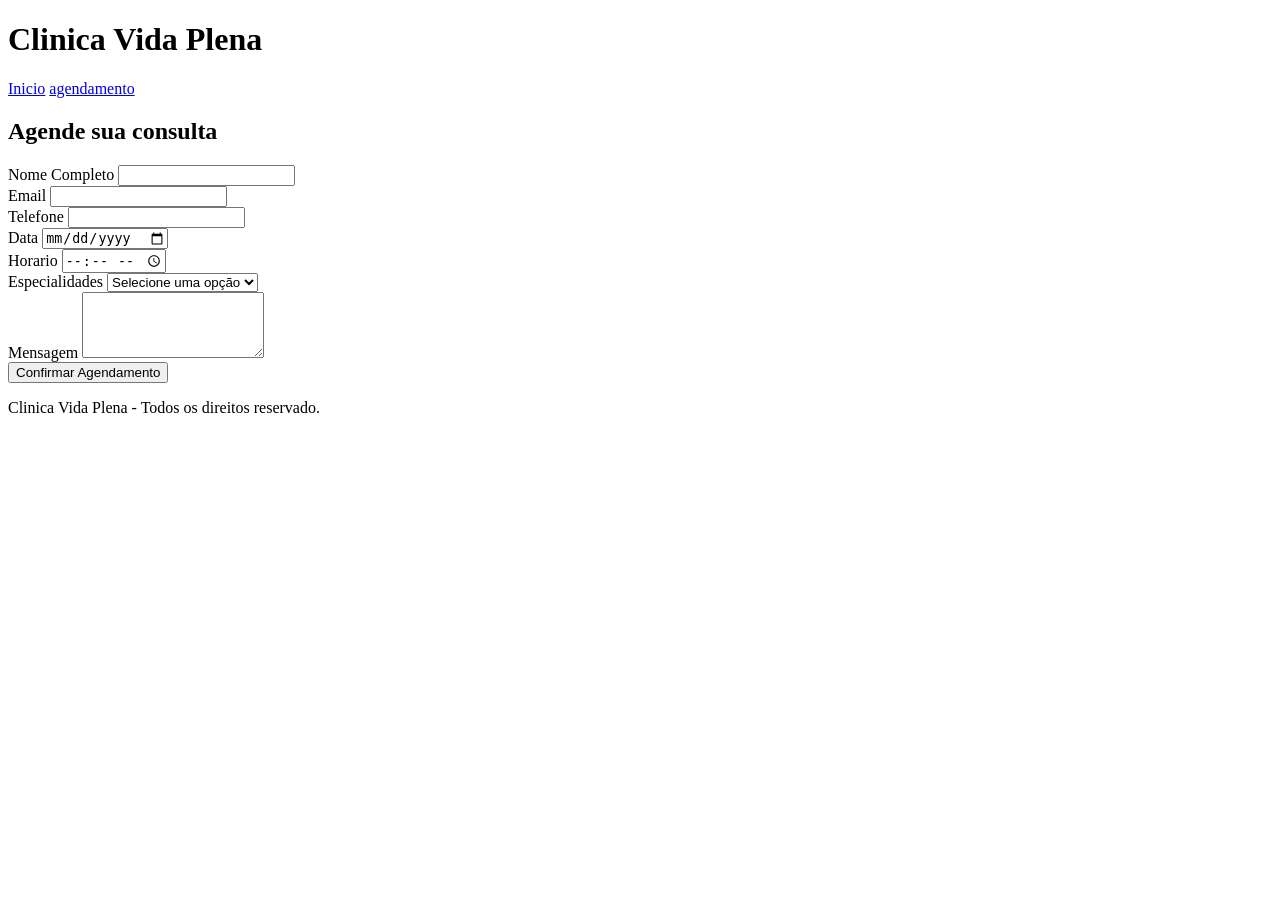
==== agendamento.html @ 24ea5d26 "Importa o projeto Clínica Vida Plena do Roteiro da SA06" ====
<!DOCTYPE html>
<html lang="pt-BR">

<head>
    <meta charset="UTF-8">
    <meta name="viewport" content="width=device-width, initial-scale=1.0">
    <title>Agendamento - Clinica Vida Plena</title>
</head>

<body>
    <header>
        <h1>Clinica Vida Plena</h1>
        <nav><a href="index.html">Inicio</a>
            <a href="agendamento.html">agendamento</a>
        </nav>
    </header>

    <main>
        <h2>Agende sua consulta</h2>
        <form action="#" method="post">
            <label for="nome">Nome Completo</label>
            <input type="text" name="nome" id="nome">
            <br>
            <label for="email">Email</label>
            <input type="email" name="email" id="email">
            <br>
            <label for="telefone">Telefone</label>
            <input type="tel" name="telefone" id="telefone" required inputmode="numeric" maxlength="15"
                pattern="(?:\(?[1-9]{2}\)?\s?)?(?:9\d{4}|\d{4})-?\d{4}"
                title="Digite com DDD. Ex: (17) 98765-4321 ou 17987654321">
            <br>
            <label for="data">Data</label>
            <input type="date" name="data" id="data">
            <br>
            <label for="hora">Horario</label>
            <input type="time" name="hora" id="hora">
            <br>
            <label for="especialidades">Especialidades</label>
            <select name="especialidades" id="especialidades">
                <option value="">Selecione uma opção</option>
                <option value="clinico-geral">Clinica Geral</option>
                <option value="cardiologia">Cardiologia</option>
                <option value="demartologia">Demartologia</option>
                <option value="pediatria">Pediatria</option>
            </select>
            <br>
            <label for="mensagem">Mensagem</label>
            <textarea name="mensagem" id="mensagem" rows="4"></textarea>
            <br>
            <button type="submit">Confirmar Agendamento</button>
        </form>
    </main>

    <footer>
        <p>
            Clinica Vida Plena - Todos os direitos reservado.
        </p>
    </footer>
</body>

</html>
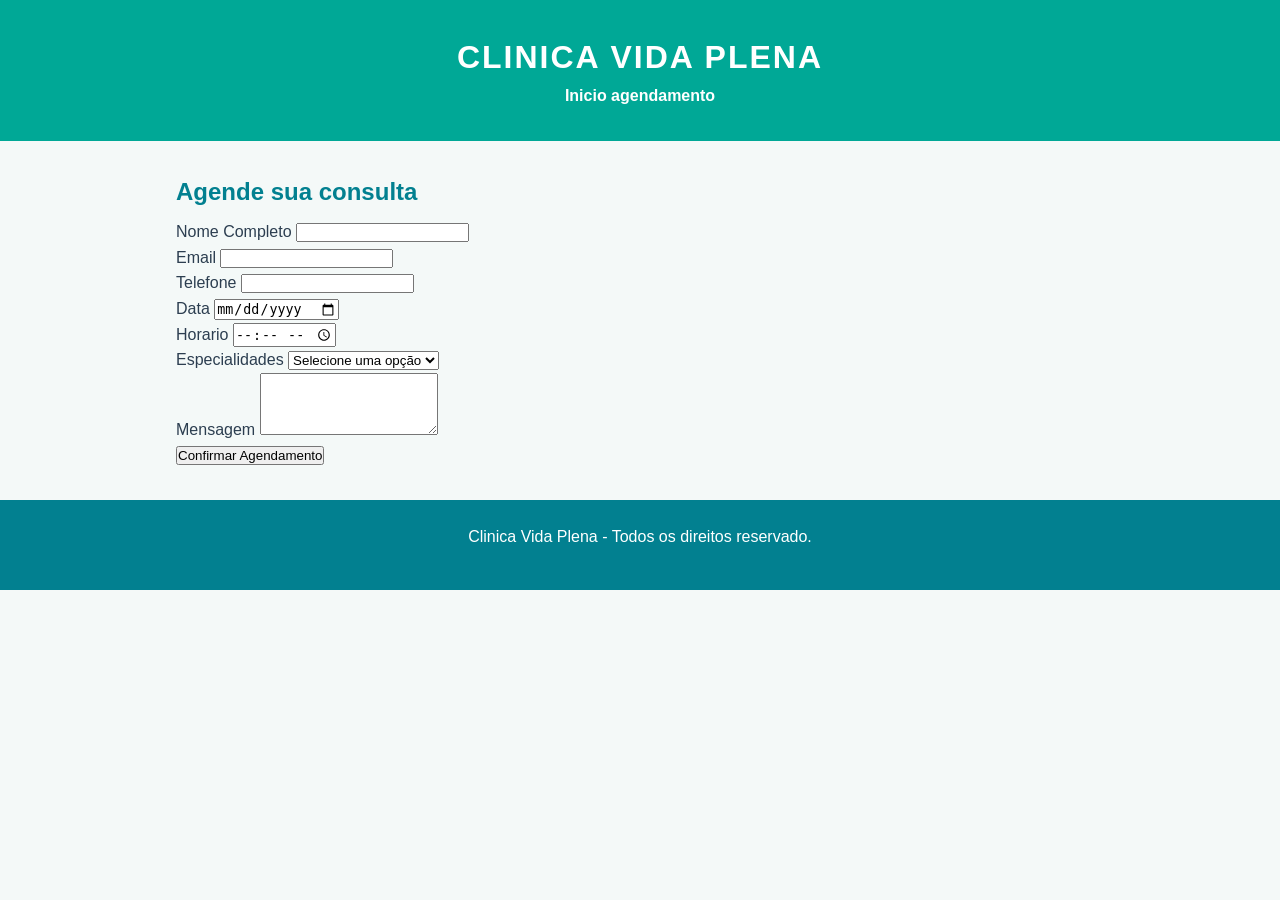
==== commit 323db4b4: "Aplica seletores de tag: tipografia, cor base, header, nav, main e footer" ====
--- a/agendamento.html
+++ b/agendamento.html
@@ -5,6 +5,7 @@
     <meta charset="UTF-8">
     <meta name="viewport" content="width=device-width, initial-scale=1.0">
     <title>Agendamento - Clinica Vida Plena</title>
+    <link rel="stylesheet" href="style.css">
 </head>
 
 <body>
--- a/style.css
+++ b/style.css
@@ -0,0 +1,152 @@
+/* Seletor Universal */
+* {
+  margin: 0;
+  padding: 0;
+  box-sizing: border-box;
+}
+
+/* Seletor de TAG */
+body {
+    font-family: 'Verdana', 'Segoe UI', sans-serif;
+    color: #2c3e50;
+    line-height: 1.6;
+    background-color: #f4f9f8;
+}
+
+h1 {
+    font-size: 32px;
+}
+
+h2 {
+    font-size: 24px;
+    margin-bottom: 8px;
+}
+
+p {
+    margin-bottom: 16px;
+}
+
+a {
+    text-decoration: none;
+    color: #028090;
+}
+
+header {
+    background-color: #00a896;
+    color: #ffffff;
+    padding: 32px 16px;
+    text-align: center;
+}
+
+header h1 {
+    color: #ffffff;
+    letter-spacing: 2px;
+    text-transform: uppercase;
+}
+
+nav ul {
+    list-style: none;
+}
+
+nav li {
+    display: inline-block;
+    margin: 0 16px;
+}
+
+nav a {
+    color: #ffffff;
+    font-weight: bold;
+}
+
+main {
+    max-width: 960px;
+    margin: 0 auto;
+    padding: 32px 16px;
+}
+
+footer {
+    background-color: #028090;
+    color: #ffffff;
+    text-align: center;
+    padding: 24px 16px;
+}
+
+/* Seletor de Classe */
+.card {
+    background-color: #ffffff;
+    border: 1px solid #e0e0e0;
+    border-radius: 8px;
+    padding: 16px;
+    margin-bottom: 16px;
+    text-align: center;
+}
+
+.foto {
+    background-color: #e0f2f1;
+    background-size: cover;
+    background-position: center;
+    height: 160px;
+    border-radius: 4px;
+    margin-bottom: 12px;
+}
+
+.pacote {
+    padding: 12px;
+    border-radius: 4px;
+    font-weight: bold;
+    text-align: center;
+    margin-bottom: 12px;
+}
+
+.pacote-essencial {
+    background-color: #e8f8f5;
+    border-left: 4px solid #00a896;
+    color: #028090;
+}
+
+.pacote-premium {
+    background-color: #028090;
+    color: #ffffff;
+    border-left: 4px solid #05668d;
+}
+
+/* Seletor de ID */
+#inicio {
+    padding: 24px 0;
+}
+
+#sobre {
+    padding: 24px 0;
+}
+
+#agendamento {
+    background-color: #ffffff;
+    border: 1px solid #e0e0e0;
+    border-radius: 8px;
+    padding: 24px;
+}
+
+#horario {
+    background-color: #e8f8f5;
+    border-radius: 8px;
+    padding: 24px;
+    margin-top: 24px;
+}
+
+#foto-consulta {
+    background-image: url("consulta.jpeg");
+}
+
+#foto-exames {
+    background-image: url("exames.jpeg");
+}
+
+#foto-checkup {
+    background-image: url("checkup.jpeg");
+}
+
+/* Seletor Compartilhado */
+h1, h2, h3 {
+    font-family: 'Trebuchet MS', sans-serif;
+    color: #028090;
+}
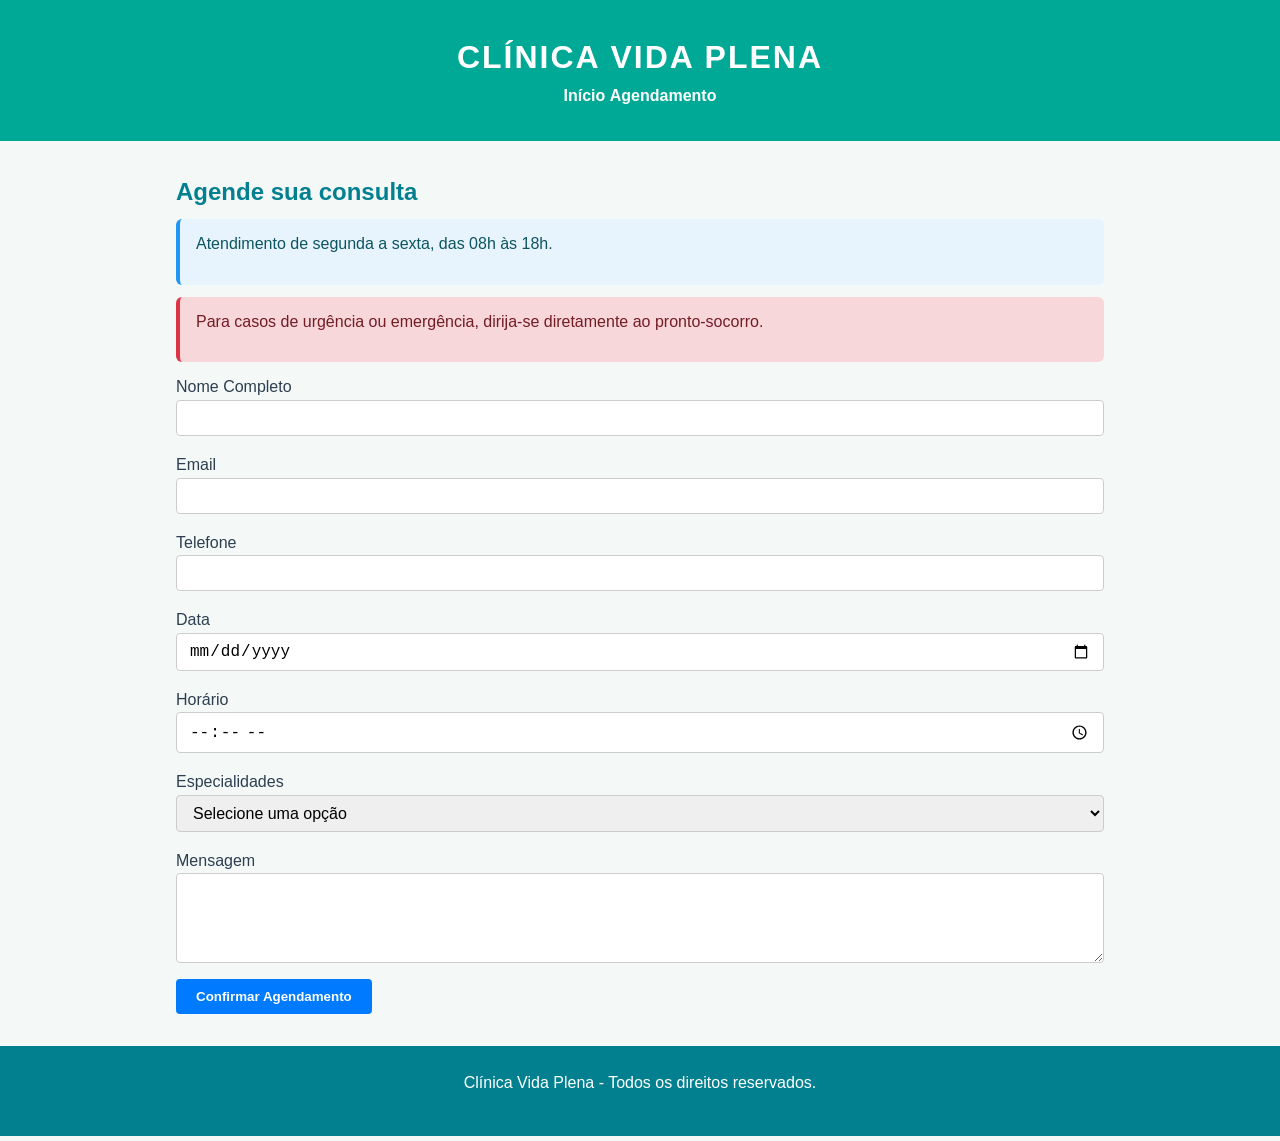
==== commit 761ef474: "Aplica seletores de classe e de ID" ====
--- a/agendamento.html
+++ b/agendamento.html
@@ -4,58 +4,79 @@
 <head>
     <meta charset="UTF-8">
     <meta name="viewport" content="width=device-width, initial-scale=1.0">
-    <title>Agendamento - Clinica Vida Plena</title>
+    <title>Agendamento - Clínica Vida Plena</title>
     <link rel="stylesheet" href="style.css">
 </head>
 
 <body>
     <header>
-        <h1>Clinica Vida Plena</h1>
-        <nav><a href="index.html">Inicio</a>
-            <a href="agendamento.html">agendamento</a>
+        <h1>Clínica Vida Plena</h1>
+        <nav>
+            <a href="index.html">Início</a>
+            <a href="agendamento.html">Agendamento</a>
         </nav>
     </header>
 
     <main>
         <h2>Agende sua consulta</h2>
+
+        <div class="aviso">
+            <p>Atendimento de segunda a sexta, das 08h às 18h.</p>
+        </div>
+        <div class="aviso aviso-urgente">
+            <p>Para casos de urgência ou emergência, dirija-se diretamente ao pronto-socorro.</p>
+        </div>
+
         <form action="#" method="post">
-            <label for="nome">Nome Completo</label>
-            <input type="text" name="nome" id="nome">
-            <br>
-            <label for="email">Email</label>
-            <input type="email" name="email" id="email">
-            <br>
-            <label for="telefone">Telefone</label>
-            <input type="tel" name="telefone" id="telefone" required inputmode="numeric" maxlength="15"
-                pattern="(?:\(?[1-9]{2}\)?\s?)?(?:9\d{4}|\d{4})-?\d{4}"
-                title="Digite com DDD. Ex: (17) 98765-4321 ou 17987654321">
-            <br>
-            <label for="data">Data</label>
-            <input type="date" name="data" id="data">
-            <br>
-            <label for="hora">Horario</label>
-            <input type="time" name="hora" id="hora">
-            <br>
-            <label for="especialidades">Especialidades</label>
-            <select name="especialidades" id="especialidades">
-                <option value="">Selecione uma opção</option>
-                <option value="clinico-geral">Clinica Geral</option>
-                <option value="cardiologia">Cardiologia</option>
-                <option value="demartologia">Demartologia</option>
-                <option value="pediatria">Pediatria</option>
-            </select>
-            <br>
-            <label for="mensagem">Mensagem</label>
-            <textarea name="mensagem" id="mensagem" rows="4"></textarea>
-            <br>
-            <button type="submit">Confirmar Agendamento</button>
+            <div class="campo-grupo">
+                <label for="nome">Nome Completo</label>
+                <input type="text" name="nome" id="nome" class="campo-entrada">
+            </div>
+
+            <div class="campo-grupo">
+                <label for="email">Email</label>
+                <input type="email" name="email" id="email" class="campo-entrada">
+            </div>
+
+            <div class="campo-grupo">
+                <label for="telefone">Telefone</label>
+                <input type="tel" name="telefone" id="telefone" class="campo-entrada" required inputmode="numeric" maxlength="15"
+                    pattern="(?:\(?[1-9]{2}\)?\s?)?(?:9\d{4}|\d{4})-?\d{4}"
+                    title="Digite com DDD. Ex: (17) 98765-4321 ou 17987654321">
+            </div>
+
+            <div class="campo-grupo">
+                <label for="data">Data</label>
+                <input type="date" name="data" id="data" class="campo-entrada">
+            </div>
+
+            <div class="campo-grupo">
+                <label for="hora">Horário</label>
+                <input type="time" name="hora" id="hora" class="campo-entrada">
+            </div>
+
+            <div class="campo-grupo">
+                <label for="especialidades">Especialidades</label>
+                <select name="especialidades" id="especialidades" class="campo-entrada">
+                    <option value="">Selecione uma opção</option>
+                    <option value="clinico-geral">Clínica Geral</option>
+                    <option value="cardiologia">Cardiologia</option>
+                    <option value="dermatologia">Dermatologia</option>
+                    <option value="pediatria">Pediatria</option>
+                </select>
+            </div>
+
+            <div class="campo-grupo">
+                <label for="mensagem">Mensagem</label>
+                <textarea name="mensagem" id="mensagem" rows="4" class="campo-entrada"></textarea>
+            </div>
+
+            <button type="submit" class="btn-confirmar">Confirmar Agendamento</button>
         </form>
     </main>
 
     <footer>
-        <p>
-            Clinica Vida Plena - Todos os direitos reservado.
-        </p>
+        <p>Clínica Vida Plena - Todos os direitos reservados.</p>
     </footer>
 </body>
 
--- a/style.css
+++ b/style.css
@@ -149,4 +149,44 @@
 h1, h2, h3 {
     font-family: 'Trebuchet MS', sans-serif;
     color: #028090;
+}
+
+.campo-grupo {
+    margin-bottom: 16px;
+    display: flex;
+    flex-direction: column;
+}
+
+.campo-entrada {
+    padding: 8px 12px;
+    border: 1px solid #ccc;
+    border-radius: 4px;
+    font-size: 1rem;
+    width: 100%;
+    box-sizing: border-box;
+}
+
+.aviso {
+    padding: 12px 16px;
+    border-radius: 6px;
+    background-color: #e8f4fd;
+    border-left: 4px solid #2196f3;
+    margin-bottom: 12px;
+    color: #0c5460;
+}
+
+.aviso-urgente {
+    background-color: #f8d7da;
+    border-left-color: #dc3545;
+    color: #721c24;
+}
+
+.btn-confirmar {
+    background-color: #007bff;
+    color: #ffffff;
+    padding: 10px 20px;
+    border: none;
+    border-radius: 4px;
+    font-weight: bold;
+    cursor: pointer;
 }
